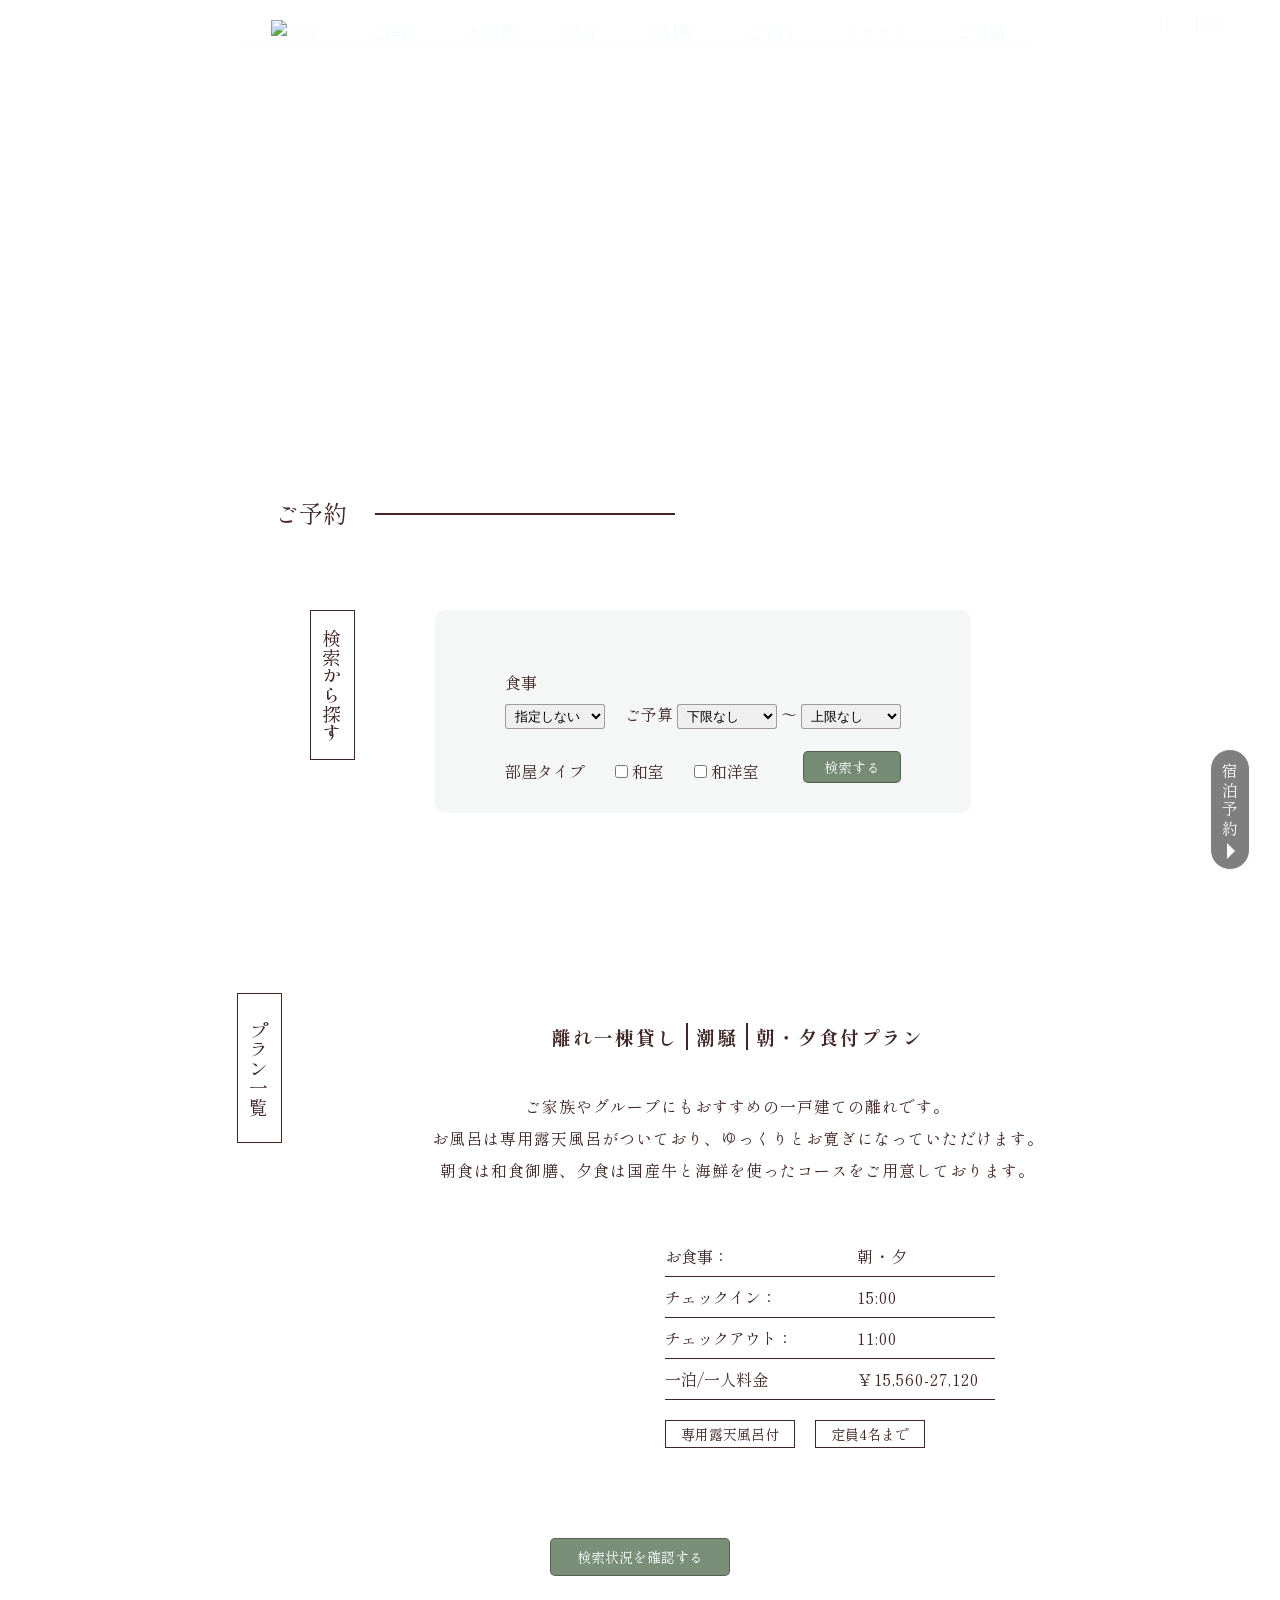
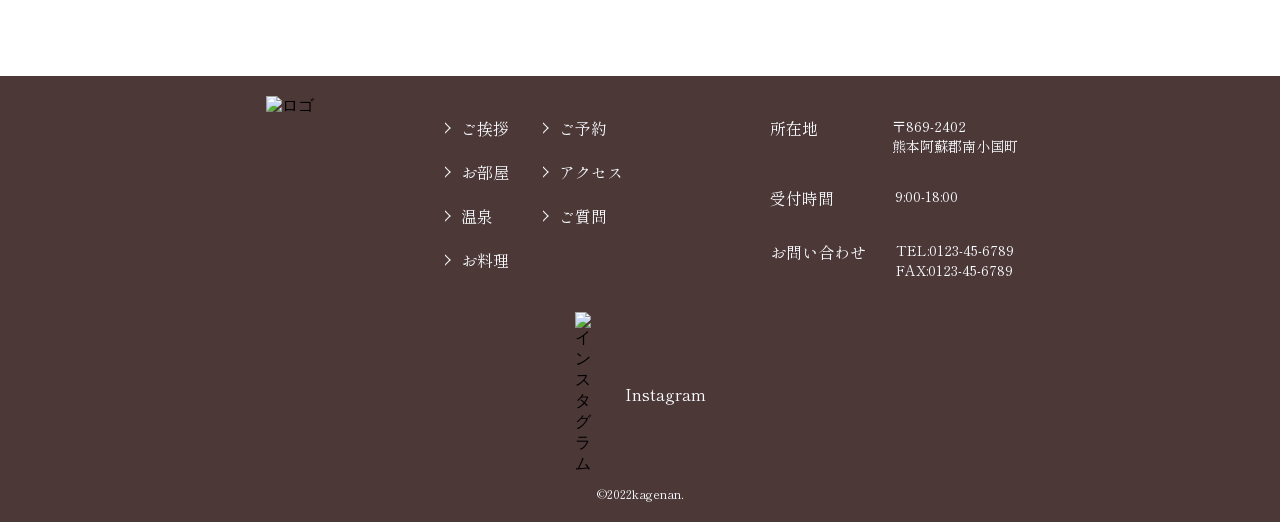
==== reservation.html @ c8d9f26b "Add files via upload" ====
<!DOCTYPE html>
<html lang="ja">

<head>
    <meta charset="UTF-8">
    <meta http-equiv="X-UA-Compatible" content="IE=edge">
    <meta name="description" content="花玄庵webサイト">
    <meta name="viewport" content="width=device-width, initial-scale=1.0">
    <meta name="robots" content="noindex">
    <link rel="preconnect" href="https://fonts.googleapis.com">
    <link rel="preconnect" href="https://fonts.gstatic.com" crossorigin>
    <link href="https://fonts.googleapis.com/css2?family=Shippori+Mincho&display=swap" rel="stylesheet">
    <link rel="stylesheet" href="./reservation.css">
    <link rel="stylesheet" href="./slick/slick.css">
    <link rel="stylesheet" href="./slick/slick-theme.css">
    <title>花玄庵webサイト</title>
</head>

<body>
    <header>
        <div class="left">
            <span></span>
            <span></span>
            <span></span>
        </div>
        <nav>
            <ul>
                <li><a href="./index.html"><img src="./img/logo-kouho.png" alt="ロゴ"></a></li>
                <li><a href="./index.html">ご挨拶</a></li>
                <li><a href="./room.html">お部屋</a></li>
                <li><a href="./bath.html">温泉</a></li>
                <li><a href="./cook.html">お料理</a></li>
                <li><a href="./reservation.html">ご予約</a></li>
                <li><a href="./access.html">アクセス</a></li>
                <li><a href="./question.html">ご質問</a></li>
            </ul>
        </nav>
        <div class="language">
            <ul>
                <li>JP</li>
                <li>EN</li>
            </ul>
        </div>
    </header>
    <div class="topimg"></div>
    <div class="content">
        <div class="reservation">
            <a href="">宿泊予約</a>
        </div>
        <div class="inner">
            <h1>ご予約</h1>
            <div class="top">
                <h2>検索から探す</h2>
                <div class="flex">
                    <div class="reserchtop">
                        <div class="br">
                            <label for="check1">
                                チェックイン-チェックアウト
                            </label>
                            <input type="date" id="check1" name="date">
                        </div>
                        <div class="br">
                            <label for="room">
                                部屋数
                            </label>
                            <select name="room" id="room">
                                <option value="1r">1部屋</option>
                                <option value="2r">2部屋</option>
                                <option value="3r">3部屋</option>
                                <option value="4r">4部屋</option>
                            </select>
                        </div>
                        <div class="br">
                            <label for="adult">
                                大人
                            </label>
                            <select name="adult" id="adult">
                                <option value="1A">1人</option>
                                <option value="2A">2人</option>
                                <option value="3A">3人</option>
                                <option value="4A">4人</option>
                                <option value="5A">5人</option>
                                <option value="6A">6人</option>
                                <option value="7A">7人</option>
                                <option value="8A">8人</option>
                                <option value="9A">9人</option>
                                <option value="10A">10人</option>
                            </select>
                        </div>
                        <div class="br">
                            <label for="child">
                                小人
                            </label>
                            <select name="child" id="child">
                                <option value="1c">1人</option>
                                <option value="2c">2人</option>
                                <option value="3c">3人</option>
                                <option value="4c">4人</option>
                                <option value="5c">5人</option>
                                <option value="6c">6人</option>
                                <option value="7c">7人</option>
                            </select>
                        </div>
                    </div>
                    <div class="reserchcenter">
                        <div class="meal">
                            <label for="cooking">食事</label>
                            <select name="cooking" id="cooking">
                                <option value="none">指定しない</option>
                                <option value="none">食事なし</option>
                                <option value="none">朝のみ</option>
                                <option value="none">夕のみ</option>
                                <option value="none">朝・夕</option>
                            </select>
                        </div>
                        <div class="money">
                            <div class="budgetinner">
                                <label for="budget1">ご予算</label>
                                <select name="budget" id="budget1">
                                    <option value="上限なし">下限なし</option>
                                    <option value="15,000">15,000円</option>
                                    <option value="20,000">20,000円</option>
                                    <option value="25,000">25,000円</option>
                                    <option value="30,000">30,000円</option>
                                    <option value="35,000">35,000円</option>
                                    <option value="40,000">40,000円</option>
                                    <option value="45,000">45,000円</option>
                                    <option value="50,000">50,000円</option>
                                </select>
                                <span>～</span>
                                <label for="budget2"></label>
                                <select name="budget" id="budget2">
                                    <option value="上限なし">上限なし</option>
                                    <option value="55,000">55,000円</option>
                                    <option value="60,000">60,000円</option>
                                    <option value="65,000">65,000円</option>
                                    <option value="70,000">70,000円</option>
                                    <option value="75,000">75,000円</option>
                                    <option value="80,000">80,000円</option>
                                    <option value="85,000">85,000円</option>
                                    <option value="90,000">90,000円</option>
                                </select>
                            </div>
                        </div>
                    </div>
                    <div class="reserchbottom">
                        <div class="roomdetail">
                            <p>部屋タイプ</p>
                            <div class="button">
                                <input type="checkbox" id="washitu" name="washitu">
                                <label for="washitu">和室</label>
                            </div>
                            <div class="button">
                                <input type="checkbox" id="wayoushitu" name="wayousitu">
                                <label for="wayoushitu">和洋室</label>
                            </div>
                            <p class="serch">検索する</p>
                        </div>
                    </div>
                </div>
            </div>
        </div>
        <div class="bottom">
            <div class="bottomtop">
                <h2>プラン一覧</h2>
                <div class="text">
                    <h3>離れ一棟貸し<span>潮騒</span>朝・夕食付プラン</h3>
                    <p>ご家族やグループにもおすすめの一戸建ての離れです。<br>
                        お風呂は専用露天風呂がついており、<br class="br">ゆっくりとお寛ぎになっていただけます。<br>
                        朝食は和食御膳、夕食は国産牛と海鮮を使ったコースを<br class="br">ご用意しております。
                    </p>
                </div>
            </div>
            <div class="plan">
                <div class="img">
                    <img src="./img/room4.jpg" alt="">
                </div>
                <div class="detailright">
                    <dl class="detail">
                        <dt>お食事：</dt>
                        <dd>朝・夕</dd>
                        <dt>チェックイン：</dt>
                        <dd>15:00</dd>
                        <dt>チェックアウト：</dt>
                        <dd>11:00</dd>
                        <dt>一泊/一人料金</dt>
                        <dd>￥15,560-27,120</dd>
                    </dl>
                    <div class="hako">
                        <p>専用露天風呂付</p>
                        <p>定員4名まで</p>
                    </div>
                </div>
            </div>
            <div class="reserchtop">
                <div class="br">
                    <label for="check2">
                        チェックイン-チェックアウト
                    </label>
                    <input type="date" id="check2" name="date">
                </div>
                <div class="br">
                    <label for="room">
                        部屋数
                    </label>
                    <select name="room" id="room2">
                        <option value="1r">1部屋</option>
                        <option value="2r">2部屋</option>
                        <option value="3r">3部屋</option>
                        <option value="4r">4部屋</option>
                    </select>
                </div>
                <div class="br">
                    <label for="adult2">
                        大人
                    </label>
                    <select name="adult" id="adult2">
                        <option value="1A">1人</option>
                        <option value="2A">2人</option>
                        <option value="3A">3人</option>
                        <option value="4A">4人</option>
                        <option value="5A">5人</option>
                        <option value="6A">6人</option>
                        <option value="7A">7人</option>
                        <option value="8A">8人</option>
                        <option value="9A">9人</option>
                        <option value="10A">10人</option>
                    </select>
                </div>
                <div class="br">
                    <label for="child2">
                        小人
                    </label>
                    <select name="child" id="child2">
                        <option value="1c">1人</option>
                        <option value="2c">2人</option>
                        <option value="3c">3人</option>
                        <option value="4c">4人</option>
                    </select>
                </div>
            </div>
            <p class="serchkakunin">検索状況を確認する</p>
        </div>
    </div>
    <footer>
        <div class="footerinner">
            <div class="logo">
                <img src="./img/kagenan.png" alt="ロゴ">
            </div>
            <div class="center">
                <div class="pagecontent">
                    <ul class="page">
                        <li><a href="./index.html">ご挨拶</a></li>
                        <li><a href="./room.html">お部屋</a></li>
                        <li><a href="./bath.html">温泉</a></li>
                        <li><a href="./cook.html">お料理</a></li>
                    </ul>
                    <ul class="page">
                        <li><a href="./reservation.html">ご予約</a></li>
                        <li><a href="./access.html">アクセス</a></li>
                        <li><a href="./question.html">ご質問</a></li>
                    </ul>
                </div>
            </div>
            <div class="adress">
                <dl>
                    <dt>所在地</dt>
                    <dd>
                        <p>〒869-2402</p>
                        <p>熊本阿蘇郡南小国町</p>
                    </dd>
                </dl>
                <dl>
                    <dt>受付時間</dt>
                    <dd>9:00-18:00</dd>
                </dl>
                <dl>
                    <dt>お問い合わせ</dt>
                    <dd>
                        <p>TEL:0123-45-6789</p>
                        <p>FAX:0123-45-6789</p>
                    </dd>
                </dl>
            </div>
        </div>
        <div class="insta">
            <img src="./img/instagram.png" alt="インスタグラム">
            <p>Instagram</p>
        </div>

        <div class="footerspan">
            <span>&copy;2022kagenan.</span>
        </div>
    </footer>
    <script src="./script.js"></script>
</body>

</html>
---- reservation.css ----
@charset "UTF-8";

*,
::before,
::after {
    padding: 0;
    margin: 0;
    box-sizing: border-box;
    scroll-behavior: smooth;
}

a {
    color: var(--text-color);
    text-decoration: none;
    display: block;

}

li {
    list-style: none;
}

img {
    vertical-align: bottom;
    width: 100%;
}

p {
    font-family: var(--font-fontFamily);
    color: var(--text-color);
}

:root {
    --text-color: rgb(248, 252, 255);
    --font-fontFamily: "Shippori Mincho", serif;
    --text2-color: #402626;
    --maxWidth-max-width: 1600px;

}

header {
    display: flex;
    justify-content: space-around;
    align-items: center;
    width: 100%;
    max-width: var(--maxWidth-max-width);
    position: relative;
    z-index: 100;

}

.left {
    width: 60px;
    opacity: 0;
}

header li:first-of-type img {
    width: 80px;
    height: fit-content;
}

header nav {
    border-bottom: 1px solid rgb(248, 252, 255);
    padding: 20px 30px 0;

}

header nav ul {
    display: flex;
    align-items: center;
    width: 100%;
    gap: 50px;
    max-width: 1200px;

}

header ul li a {
    font-family: var(--font-fontFamily);
    color: var(--text-color);
    font-weight: bold;
}

header ul li:hover a,
.language ul li:hover {
    transition: all 0.3s;
    scale: 1.03;
}

.language ul {
    display: flex;
    gap: 20px;
    color: var(--text-color);
    font-family: var(--font-fontFamily);
    cursor: pointer;

}

.reservation {
    position: fixed;
    bottom: 30px;
    right: 30px;
    z-index: 200;
    border: 1px solid rgb(248, 252, 255);
    border-radius: 20px;
    padding: 13px 7px 30px;
    background-color: rgba(0, 0, 0, 0.5);
    transition: all 0.2s;
}

.reservation::after {
    content: "";
    display: block;
    width: 0;
    height: 0;
    border-color: transparent transparent transparent rgb(248, 252, 255);
    border-style: solid;
    border-width: 8px;
    position: absolute;
    bottom: 10px;
    left: 16px;
}

.reservation a {
    writing-mode: vertical-rl;
    letter-spacing: 3px;
    font-family: var(--font-fontFamily);
    transition: all 0.2s;
}

.reservation:hover {
    background-color: rgba(248, 252, 255, 0.5);

}

.reservation:hover a {
    color: rgb(0, 0, 0);
}

.topimg {
    background: url(./img/reservetop.png) center/cover no-repeat;
    height: 400px;
    position: absolute;
    z-index: 1;
    top: 0;
    left: 0;
    right: 0;
}

.topimg::after {
    content: "";
    background: url(./img/kagenan.png) center/contain no-repeat;
    width: 100px;
    height: 200px;
    display: block;
    position: absolute;
    top: 30%;
    left: 50%;
    transform: translateX(-50%);
    z-index: 500;
}

.content {
    background: url(./img/whitewashi.jpg) center/cover repeat-y;
    padding: 450px 0 100px;
}

.inner {
    width: 57%;
    margin: 0 auto;
}

h1 {
    color: var(--text2-color);
    font-family: var(--font-fontFamily);
    font-size: 24px;
    font-weight: normal;
    position: relative;
}

h1::after {
    content: "";
    display: block;
    width: 300px;
    height: 0.5px;
    border: 0.25px solid #402626;
    position: absolute;
    top: 50%;
    left: 100px;
}

.top {
    display: flex;
    gap: 50px;
    justify-content: center;
    gap: 80px;
    color: var(--text2-color);
    font-family: var(--font-fontFamily);
    margin-top: 80px;
}

h2 {
    writing-mode: vertical-rl;
    height: 150px;
    text-align: center;
    padding: 0 8px;
    font-size: 19px;
    font-weight: normal;
    border: 1px solid #402626;
}

.flex {
    display: flex;
    flex-direction: column;
    gap: 30px;
    padding: 30px 70px;
    border-radius: 10px;
    background-color: rgba(238, 240, 241, 0.6);
}

.reserchtop {
    width: 100%;
    display: flex;
    gap: 30px;

}

.br {
    display: flex;
    flex-direction: column;
    justify-content: center;
    gap: 10px;
}

input,
select {
    padding: 3px 5px;
    border-radius: 3px;
    border-color: rgba(40, 26, 26, 0.4);
}

.br select {
    width: 80px;
}

.reserchcenter {
    display: flex;
    align-items: flex-end;
    gap: 20px;
}

.reserchcenter select {
    width: 100px;
}

.money,
.meal {
    display: flex;
    flex-direction: column;
    gap: 10px;
}

.roomdetail {
    display: flex;
    gap: 30px;
    position: relative;
}

.roomdetail p {
    color: var(--text2-color);
}

.roomdetail .serch {
    position: absolute;
    bottom: 0;
    right: 0;
    color: var(--text-color);
    background-color: rgba(33, 69, 29, 0.6);
    border-radius: 5px;
    padding: 5px 20px;
    border: 0.5px solid rgba(40, 26, 26, 0.4);
    font-size: 14px;
    cursor: pointer;
    transition: all 0.1s;
}

.roomdetail .serch:hover {
    scale: 0.99;
}

.bottom {
    padding-top: 180px;
    color: var(--text2-color);
    font-family: var(--font-fontFamily);
}

.bottomtop {
    display: flex;
    justify-content: center;
    gap: 150px;
}

.br {
    display: none;
}

.text {
    text-align: center;
    margin-bottom: 50px;
}

.text p {
    color: var(--text2-color);
    line-height: 2;
    letter-spacing: 1px;
}

h3 {
    padding: 30px 0 40px;
    letter-spacing: 2px;
}

h3 span {
    display: inline-block;
    border-left: 2px solid #402626;
    border-right: 2px solid #402626;
    padding: 0 8px;
    margin: 0 8px;
}

.plan {
    width: 711px;
    margin: 0 auto 40px;
    display: flex;
    gap: 50px;

}

.img {
    width: 50%;
}

.img img {
    width: 315px;
}

.detailright {
    width: 50%;
}

.detail {
    display: flex;
    flex-wrap: wrap;
}

.detail dt,
.detail dd {
    width: 58%;
    line-height: 2.5;
    border-bottom: 1px solid #402626;
}

.detail dd {
    width: 42%;
    letter-spacing: 1px;
}

.hako {
    display: flex;
    gap: 20px;
    margin-top: 20px;
}

.hako p {
    color: var(--text2-color);
    font-size: 14px;
    padding: 3px 15px;
    border: 1px solid #402626;
}

.bottom .reserchtop {
    width: fit-content;
    margin: 0 auto;
    gap: 40px;
}

.serchkakunin {
    width: 180px;
    margin: 0 auto;
    text-align: center;
    margin-top: 50px;
    background-color: rgba(33, 69, 29, 0.6);
    border-radius: 5px;
    padding: 8px 20px;
    border: 0.5px solid rgba(40, 26, 26, 0.4);
    font-size: 14px;
    cursor: pointer;
    transition: all 0.1s;
}

.serchkakunin:hover {
    scale: 0.99;
}

footer {
    width: 100%;
    padding: 20px 0 20px;
    max-width: var(--maxWidth-max-width);
    background-color: #4d3838;
}

.footerinner {
    display: flex;
    width: 70%;
    justify-content: space-around;
    margin: 0 auto;
}

.logo img {
    width: 80px;
}

.insta {
    display: flex;
    gap: 20px;
    align-items: center;
    justify-content: center;
    padding-bottom: 10px;
}

.insta img {
    width: 30px;
}

.pagecontent {
    display: flex;
    gap: 50px;
    padding: 20px 0;
}

.page li {
    padding-bottom: 20px;
}

.page li a {
    font-family: var(--font-fontFamily);
    position: relative;
    white-space: nowrap;

}

.page li a::before {
    content: "";
    display: block;
    width: 8px;
    height: 8px;
    border-style: solid;
    border-width: 1px;
    border-color: rgb(248, 252, 255) rgb(248, 252, 255) transparent transparent;
    transform: rotate(45deg);
    position: absolute;
    top: 8px;
    left: -20px;
}

.footerspan {
    text-align: center;
    color: var(--text-color);
    font-family: var(--font-fontFamily);
    font-size: 12px;
}

.adress {
    padding-top: 20px;
}

.adress dl {
    color: var(--text-color);
    font-family: var(--font-fontFamily);
    padding-bottom: 30px;
    display: flex;
    gap: 30px;
    white-space: nowrap;

}

.adress dl dt {
    width: 40%;
    text-align: left;
}

.adress dl dd {
    width: 50%;
    white-space: nowrap;
    font-size: 14px;
    text-align: left;
}

@media screen and (max-width: 1060px) {

    header {
        top: 50px;
        justify-content: flex-end;
        padding: 0 20px;
    }

    header.color {
        background-color: transparent;
        transition: all 0s;
    }

    .left {
        width: 50px;
        height: 50px;
        background: rgba(203, 207, 209, 0.5);
        border-radius: 50%;
        position: fixed;
        top: 20px;
        right: 110px;
        z-index: 500;
        opacity: 1;
    }

    .left span {
        width: 30px;
        height: 0.8px;
        background-color: #333;
        position: absolute;
        top: 50%;
        left: 10px;
    }

    .left span:first-of-type {
        top: 35%;
    }

    .left span:nth-of-type(3) {
        top: 65%;
    }

    .left.open span:first-of-type {
        transform: rotate(45deg);
        top: 50%;
    }

    .left.open span:nth-of-type(2) {
        background-color: transparent;
    }

    .left.open span:nth-of-type(3) {
        transform: rotate(-45deg);
        top: 50%;
    }

    .left.open span:first-of-type {
        transform: rotate(45deg);
        top: 50%;
    }

    .left.open span:nth-of-type(2) {
        background-color: transparent;
    }

    .left.open span:nth-of-type(3) {
        transform: rotate(-45deg);
        top: 50%;
    }

    header nav {
        border-bottom: none;
        padding: 0;
    }

    header nav ul {
        width: 100%;
        height: 550px;
        display: block;
        position: fixed;
        top: -50px;
        right: 0;
        background-color: rgba(203, 207, 209, 0.9);
        padding: 140px 0 0;
        opacity: 0;
        transform: translateX(-100%);

    }

    header nav ul.open {
        opacity: 1;
        pointer-events: auto;
    }


    header nav ul li {
        padding-bottom: 20px;
        /* border-bottom: 1px solid #333; */
    }

    header nav ul li:first-of-type img {
        display: none;
    }

    header li a {
        text-align: center;
        color: rgb(15, 15, 15);
        text-shadow: none;
        font-size: 18px;

    }

    header nav {
        border-bottom: none;
        padding: 0;
    }

    header nav ul {
        width: 100%;
        height: 550px;
        display: block;
        position: fixed;
        top: -50px;
        right: 0;
        background-color: rgba(203, 207, 209, 0.9);
        padding: 140px 0 0;
        opacity: 0;
    }

    header nav ul.open {
        opacity: 1;
        pointer-events: auto;
    }

    header nav ul li {
        padding-bottom: 20px;
        /* border-bottom: 1px solid #333; */
    }

    header nav ul li:first-of-type img {
        display: none;
    }

    header ul li a {
        text-align: center;
        color: rgb(15, 15, 15);
        text-shadow: none;
        font-size: 18px;
    }

    .language {
        background-color: rgba(0, 0, 0, 0.7);
        border-radius: 20px;
        padding: 3px 10px;
        position: fixed;
        top: 30px;
        right: 10px;
        z-index: 400;
    }






}

@media screen and (max-width: 768px) {


    .inner {
        width: 460px;
    }

    .flex {
        padding: 30px;
        width: 460px;
        margin: 0 auto;
        justify-content: center;
    }

    .br select {
        width: 60px;
    }

    .top {
        display: block;
    }

    h2 {
        writing-mode: horizontal-tb;
        margin: 0 auto 20px;
        height: fit-content;
        width: fit-content;
        font-size: 17px;
        padding: 3px 15px;
    }

    .bottom {
        width: 460px;
        margin: 0 auto;
    }

    .bottomtop {
        display: block;
    }

    .text p {
        font-size: 12px;
        letter-spacing: 0;
    }

    .plan {
        display: flex;
        flex-direction: column;
        align-items: center;
        width: 460px;
        margin: 0 auto;
        gap: 30px;
    }

    .img {
        width: 300px;
    }

    .detailright {
        width: 80%;
    }

    .detail dt,
    .detail dd {
        font-size: 13px;
    }

    .detail dt {
        padding-left: 10px;
    }

    .roomdetail p {
        font-size: 13px;
    }

    label {
        font-size: 13px;
    }

    .hako {
        justify-content: center;
    }

    .hako p {
        font-size: 13px
    }

    .bottom .reserchtop {
        margin: 30px auto 0;
        gap: 10px;
    }

    .reserchtop {
        gap: 10px;
    }

    .footerinner {
        gap: 10%;
    }

    .logo img {
        width: 50px;
    }

    .page li {
        padding-bottom: 10px;
    }

    .page li a {
        font-size: 12px;
    }

    .adress dl {
        padding-bottom: 10px;
    }

    .adress dl dt {
        font-size: 12px;
    }

    .adress dl dd {
        font-size: 11px;
    }

    .insta p {
        font-size: 12px;
    }

    .insta img {
        width: 20px;
    }

}

@media screen and (max-width: 550px) {

    .footerinner .logo {
        display: none;
    }

    .footerinner {
        margin: 0 auto;
        gap: 7%;
        justify-content: center;
    }

    .footerspan {
        font-size: 10px;
    }

    .reservation a {
        font-size: 14px;
    }


}

@media screen and (max-width: 470px) {

    h1 {
        width: fit-content;
        font-size: 20px;
        left: 30px;
    }

    h1::after {
        width: 200px;
    }

    h2 {
        font-size: 15px;
    }

    .flex {
        padding: 15px;
        width: 370px;
    }

    #check1,
    #check2 {
        width: 140px;
    }

    .br select,
    .br input,
    .reserchcenter select {
        width: 50px;
        font-size: 10px;
    }

    .reserchcenter select {
        width: 80px;
    }

    .budgetinner select {
        width: 80px;
    }

    label {
        font-size: 12px;
    }

    h3 {
        font-size: 16px;
        letter-spacing: 0;
    }

    .img img {
        width: 300px;
    }

    .detail dt,
    .detail dd {
        font-size: 12px;
        width: 45%;
    }

    .hako p {
        font-size: 12px;
    }

    .serchkakunin,
    .roomdetail .serch {
        font-size: 13px;
    }

    .inner,
    .bottom,
    .plan {
        width: 370px;
    }

    .bottom {
        padding-top: 100px;
    }

    .bottom .reserchtop {
        width: 340px;
    }

    .br {
        display: block;
    }

}
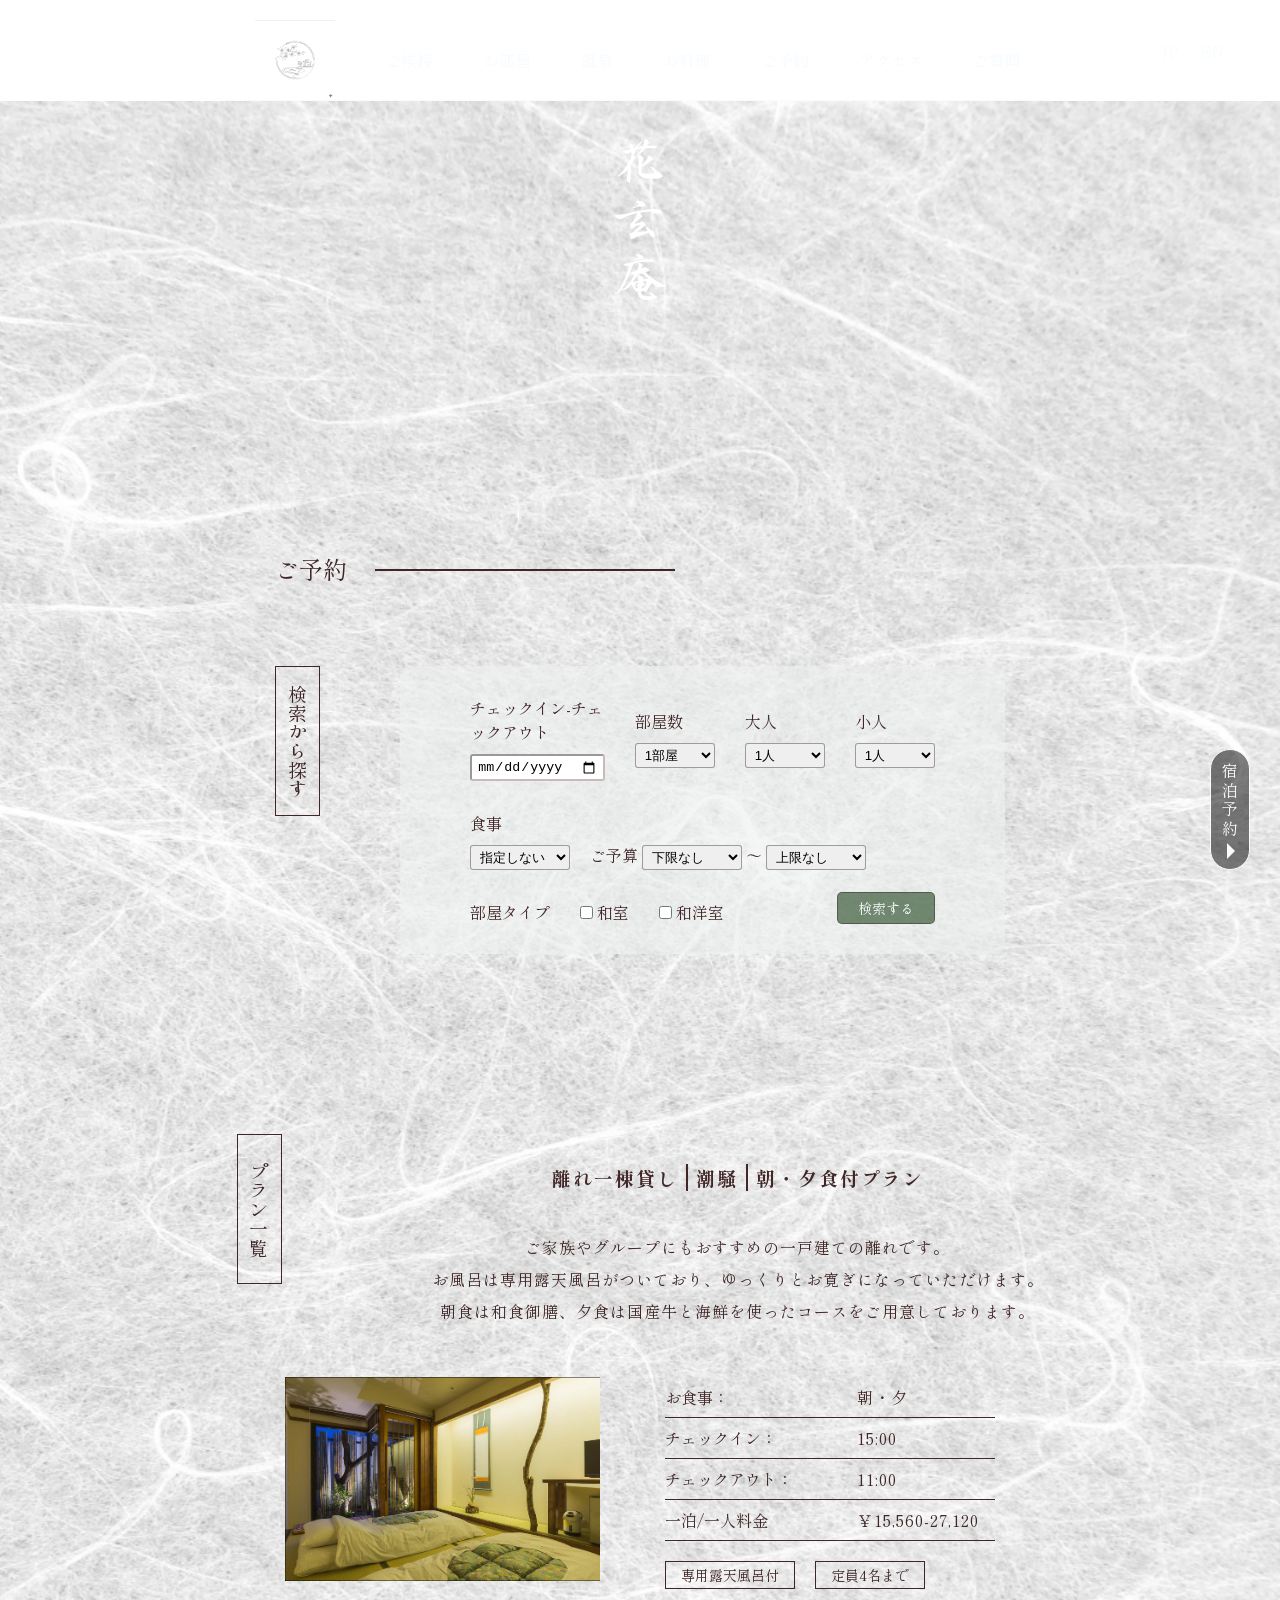
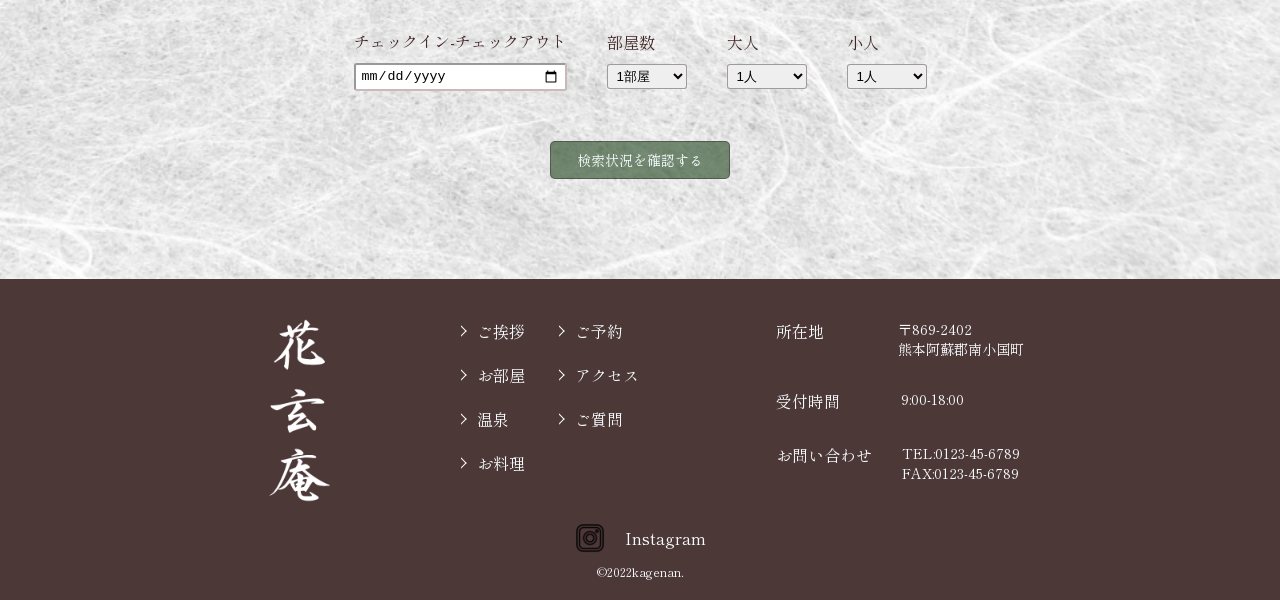
==== commit 4a7b066d: "Add files via upload" ====
--- a/reservation.html
+++ b/reservation.html
@@ -166,8 +166,8 @@
                 <div class="text">
                     <h3>離れ一棟貸し<span>潮騒</span>朝・夕食付プラン</h3>
                     <p>ご家族やグループにもおすすめの一戸建ての離れです。<br>
-                        お風呂は専用露天風呂がついており、<br class="br">ゆっくりとお寛ぎになっていただけます。<br>
-                        朝食は和食御膳、夕食は国産牛と海鮮を使ったコースを<br class="br">ご用意しております。
+                        お風呂は専用露天風呂がついており、<br class="kai">ゆっくりとお寛ぎになっていただけます。<br>
+                        朝食は和食御膳、夕食は国産牛と海鮮を使ったコースを<br class="kai">ご用意しております。
                     </p>
                 </div>
             </div>
--- a/reservation.css
+++ b/reservation.css
@@ -299,7 +299,7 @@
     gap: 150px;
 }
 
-.br {
+.kai {
     display: none;
 }
 
